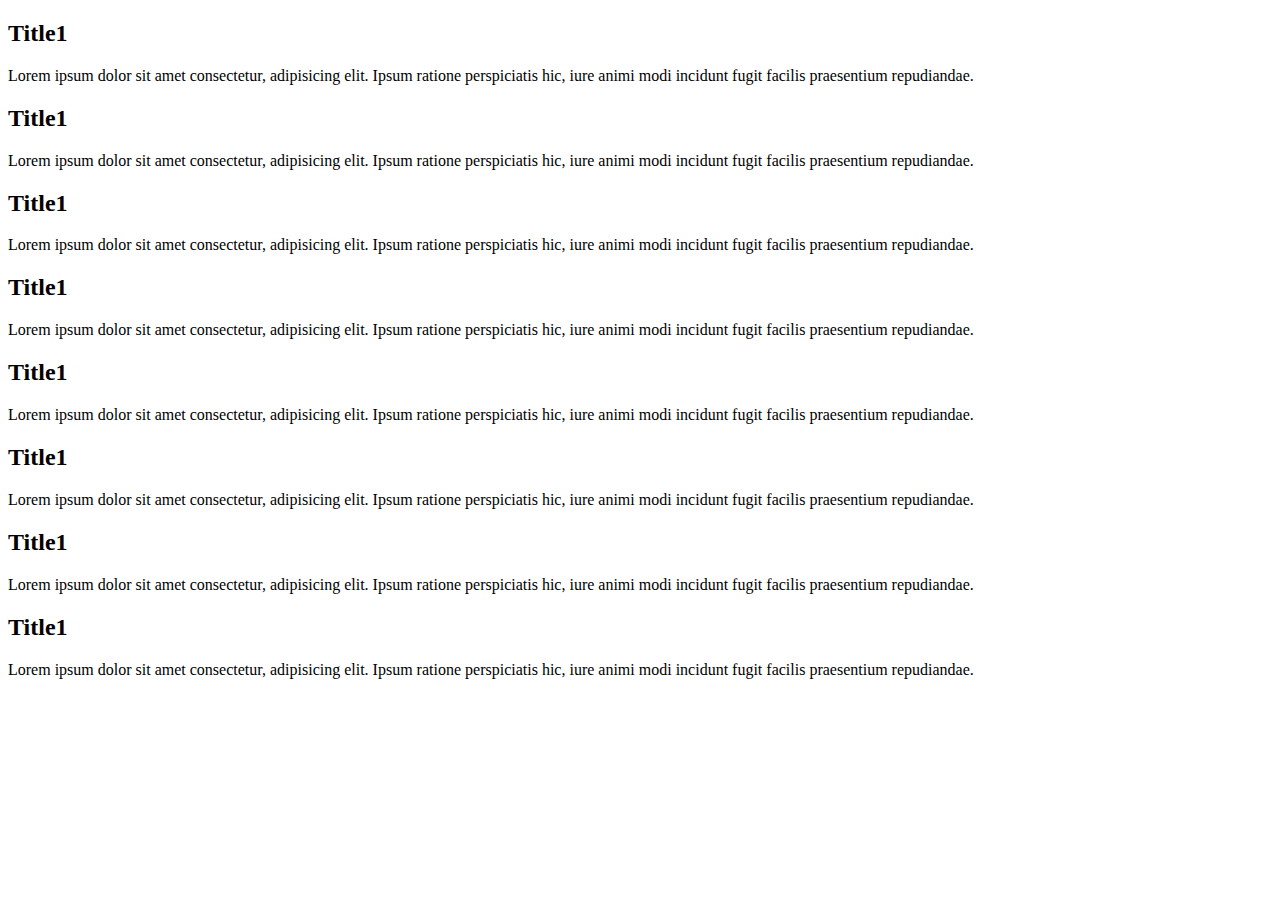
==== custom-scroll-bar/index.html @ e0ea0d7c "dump content" ====
<!DOCTYPE html>
<html lang="en">
  <head>
    <meta charset="UTF-8" />
    <meta name="viewport" content="width=device-width, initial-scale=1.0" />
    <title>Custom scroll bar</title>
  </head>
  <body>
    <section>
      <div class="card">
        <h2 class="card-title">Title1</h2>
        <p>
          Lorem ipsum dolor sit amet consectetur, adipisicing elit. Ipsum
          ratione perspiciatis hic, iure animi modi incidunt fugit facilis
          praesentium repudiandae.
        </p>
      </div>
      <div class="card">
        <h2 class="card-title">Title1</h2>
        <p>
          Lorem ipsum dolor sit amet consectetur, adipisicing elit. Ipsum
          ratione perspiciatis hic, iure animi modi incidunt fugit facilis
          praesentium repudiandae.
        </p>
      </div>
      <div class="card">
        <h2 class="card-title">Title1</h2>
        <p>
          Lorem ipsum dolor sit amet consectetur, adipisicing elit. Ipsum
          ratione perspiciatis hic, iure animi modi incidunt fugit facilis
          praesentium repudiandae.
        </p>
      </div>
      <div class="card">
        <h2 class="card-title">Title1</h2>
        <p>
          Lorem ipsum dolor sit amet consectetur, adipisicing elit. Ipsum
          ratione perspiciatis hic, iure animi modi incidunt fugit facilis
          praesentium repudiandae.
        </p>
      </div>
      <div class="card">
        <h2 class="card-title">Title1</h2>
        <p>
          Lorem ipsum dolor sit amet consectetur, adipisicing elit. Ipsum
          ratione perspiciatis hic, iure animi modi incidunt fugit facilis
          praesentium repudiandae.
        </p>
      </div>
      <div class="card">
        <h2 class="card-title">Title1</h2>
        <p>
          Lorem ipsum dolor sit amet consectetur, adipisicing elit. Ipsum
          ratione perspiciatis hic, iure animi modi incidunt fugit facilis
          praesentium repudiandae.
        </p>
      </div>
      <div class="card">
        <h2 class="card-title">Title1</h2>
        <p>
          Lorem ipsum dolor sit amet consectetur, adipisicing elit. Ipsum
          ratione perspiciatis hic, iure animi modi incidunt fugit facilis
          praesentium repudiandae.
        </p>
      </div>
      <div class="card">
        <h2 class="card-title">Title1</h2>
        <p>
          Lorem ipsum dolor sit amet consectetur, adipisicing elit. Ipsum
          ratione perspiciatis hic, iure animi modi incidunt fugit facilis
          praesentium repudiandae.
        </p>
      </div>
    </section>
  </body>
</html>
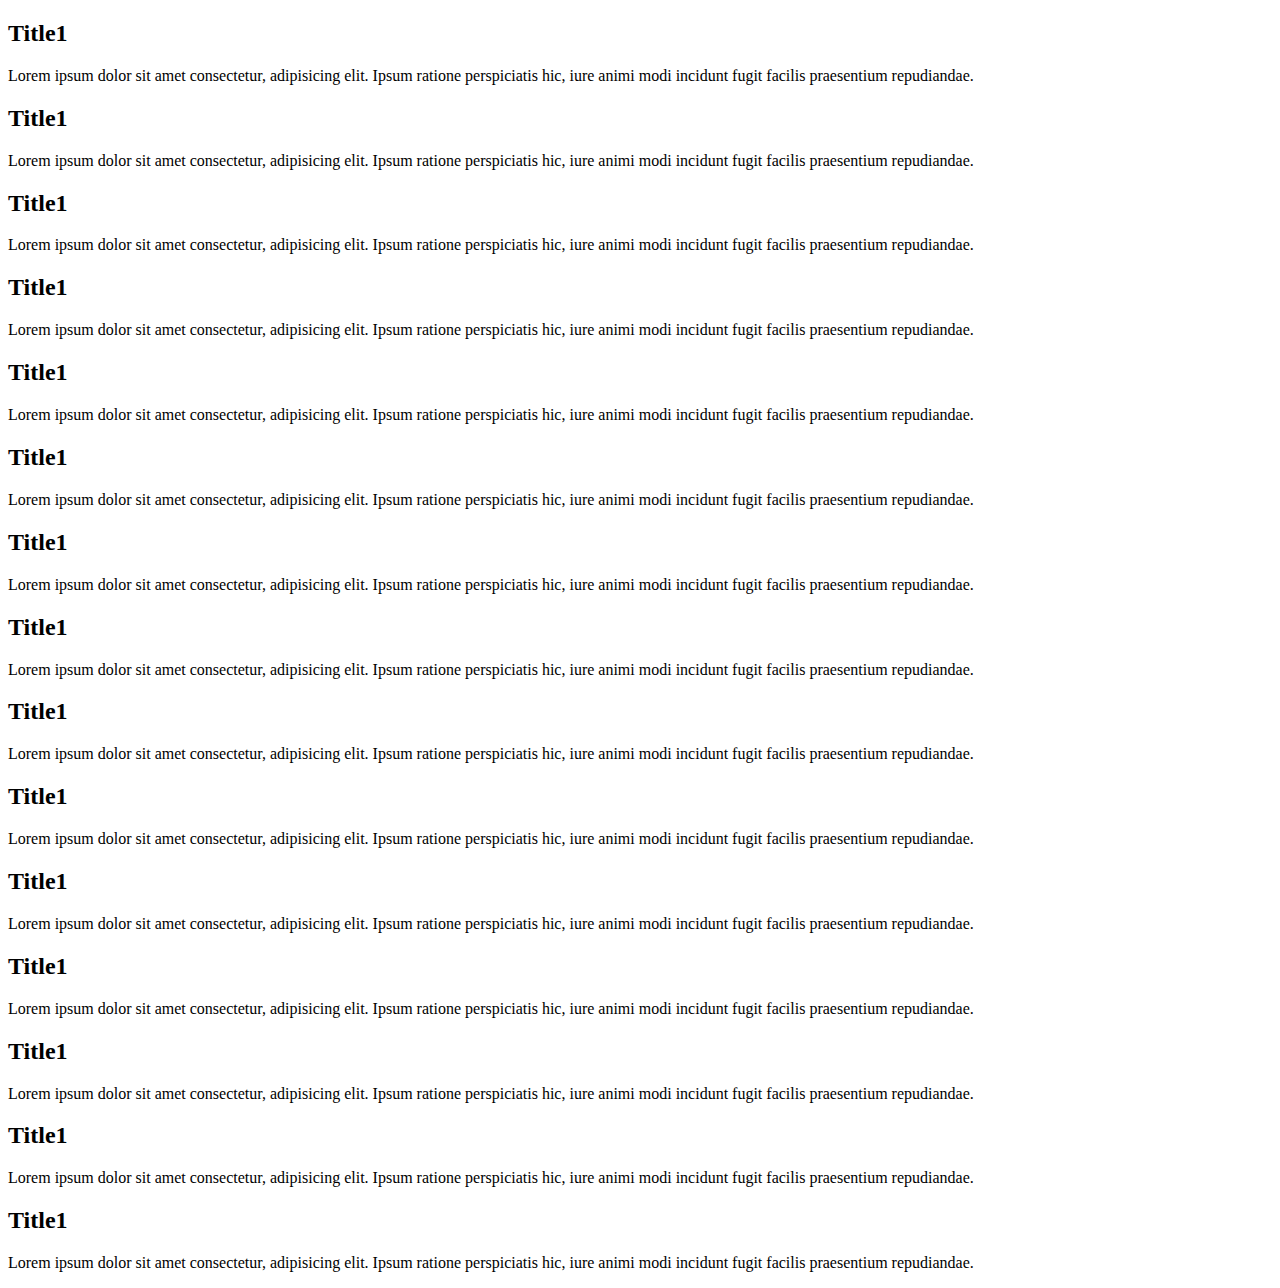
==== commit 7bc06bc1: "dump content" ====
--- a/custom-scroll-bar/index.html
+++ b/custom-scroll-bar/index.html
@@ -71,6 +71,62 @@
           praesentium repudiandae.
         </p>
       </div>
+      <div class="card">
+        <h2 class="card-title">Title1</h2>
+        <p>
+          Lorem ipsum dolor sit amet consectetur, adipisicing elit. Ipsum
+          ratione perspiciatis hic, iure animi modi incidunt fugit facilis
+          praesentium repudiandae.
+        </p>
+      </div>
+      <div class="card">
+        <h2 class="card-title">Title1</h2>
+        <p>
+          Lorem ipsum dolor sit amet consectetur, adipisicing elit. Ipsum
+          ratione perspiciatis hic, iure animi modi incidunt fugit facilis
+          praesentium repudiandae.
+        </p>
+      </div>
+      <div class="card">
+        <h2 class="card-title">Title1</h2>
+        <p>
+          Lorem ipsum dolor sit amet consectetur, adipisicing elit. Ipsum
+          ratione perspiciatis hic, iure animi modi incidunt fugit facilis
+          praesentium repudiandae.
+        </p>
+      </div>
+      <div class="card">
+        <h2 class="card-title">Title1</h2>
+        <p>
+          Lorem ipsum dolor sit amet consectetur, adipisicing elit. Ipsum
+          ratione perspiciatis hic, iure animi modi incidunt fugit facilis
+          praesentium repudiandae.
+        </p>
+      </div>
+      <div class="card">
+        <h2 class="card-title">Title1</h2>
+        <p>
+          Lorem ipsum dolor sit amet consectetur, adipisicing elit. Ipsum
+          ratione perspiciatis hic, iure animi modi incidunt fugit facilis
+          praesentium repudiandae.
+        </p>
+      </div>
+      <div class="card">
+        <h2 class="card-title">Title1</h2>
+        <p>
+          Lorem ipsum dolor sit amet consectetur, adipisicing elit. Ipsum
+          ratione perspiciatis hic, iure animi modi incidunt fugit facilis
+          praesentium repudiandae.
+        </p>
+      </div>
+      <div class="card">
+        <h2 class="card-title">Title1</h2>
+        <p>
+          Lorem ipsum dolor sit amet consectetur, adipisicing elit. Ipsum
+          ratione perspiciatis hic, iure animi modi incidunt fugit facilis
+          praesentium repudiandae.
+        </p>
+      </div>
     </section>
   </body>
 </html>
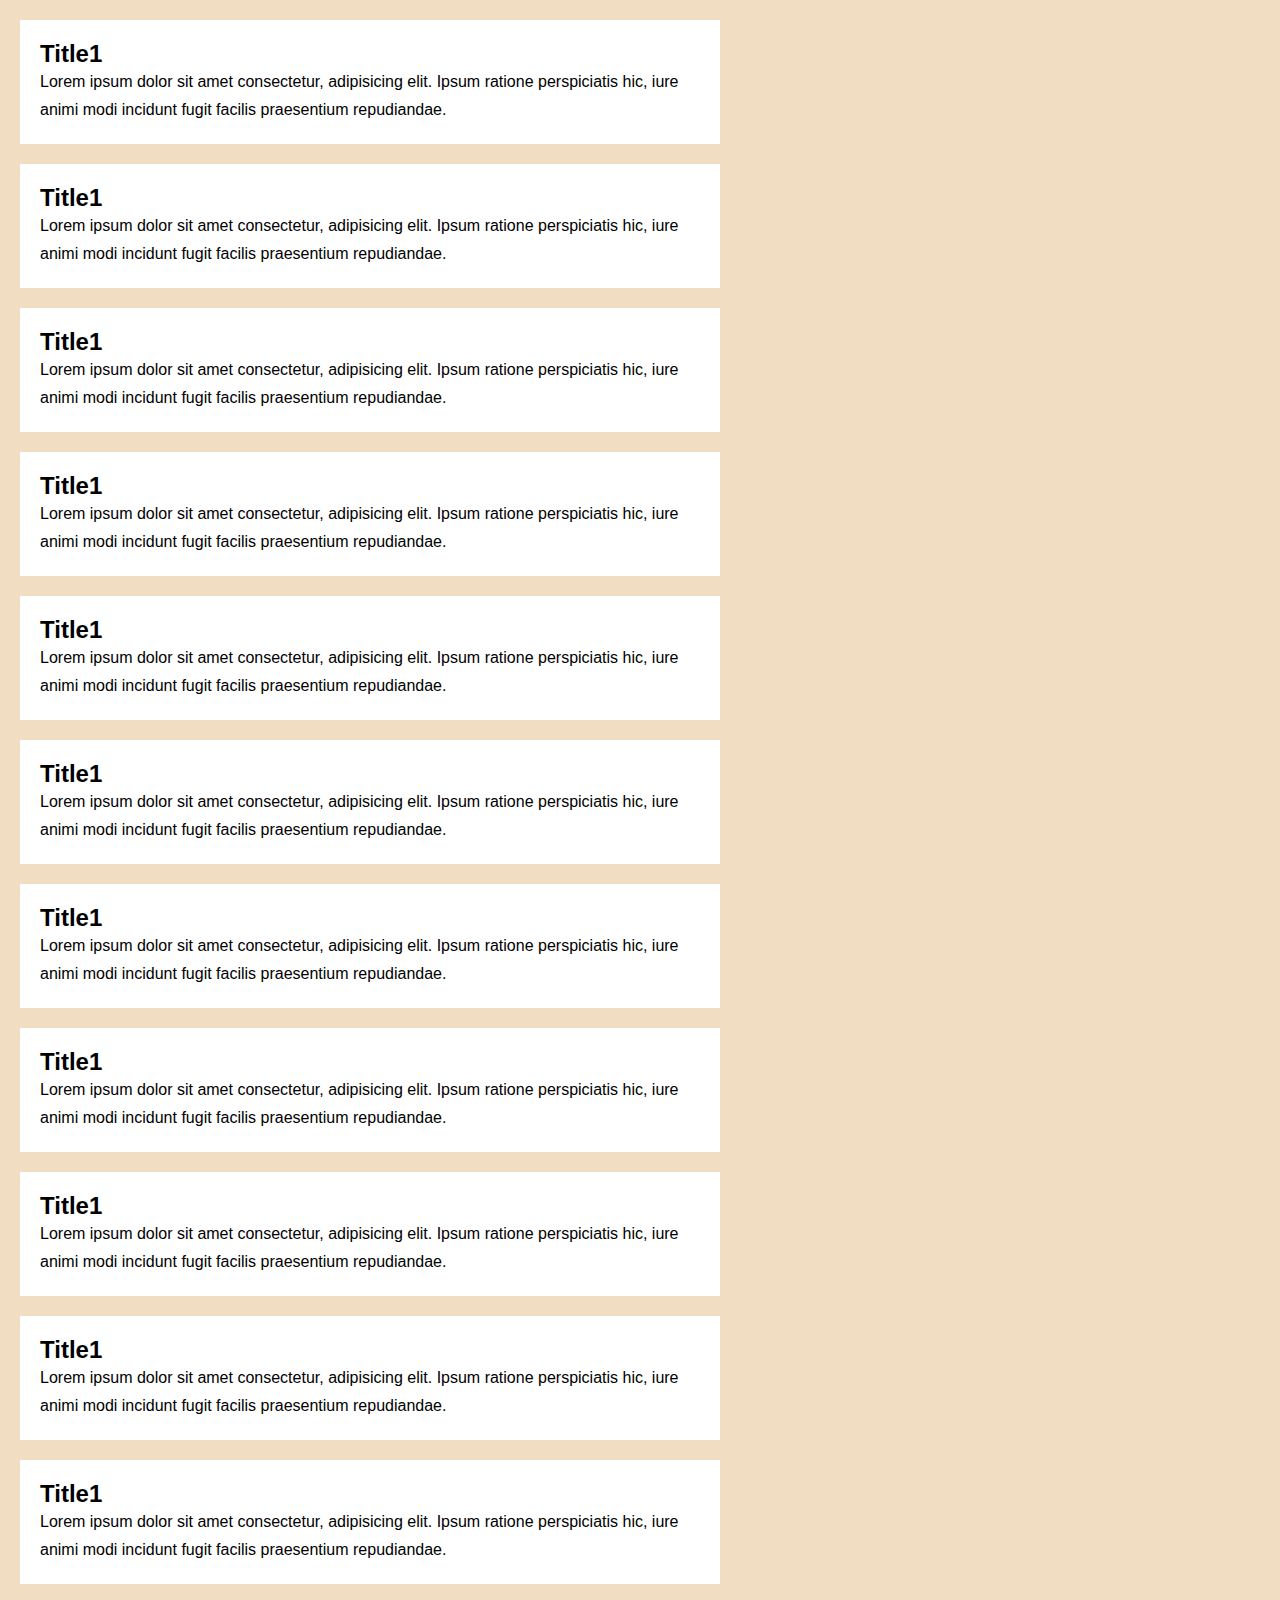
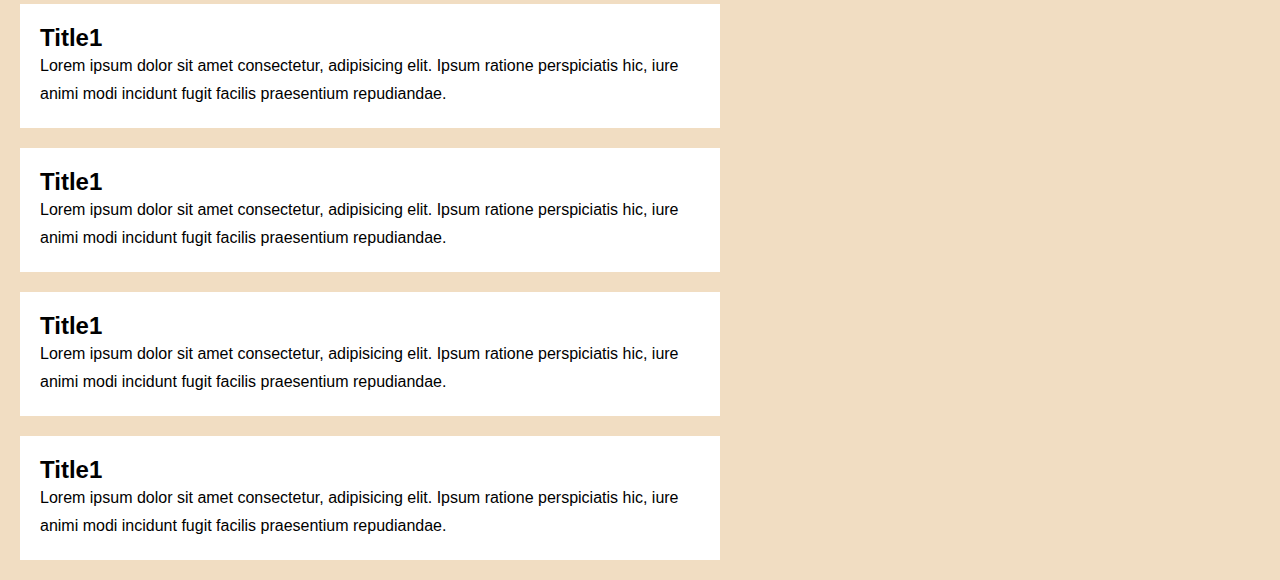
==== commit c3456660: "linking css file" ====
--- a/custom-scroll-bar/index.html
+++ b/custom-scroll-bar/index.html
@@ -4,6 +4,7 @@
     <meta charset="UTF-8" />
     <meta name="viewport" content="width=device-width, initial-scale=1.0" />
     <title>Custom scroll bar</title>
+    <link rel="stylesheet" href="style.css">
   </head>
   <body>
     <section>
--- a/custom-scroll-bar/style.css
+++ b/custom-scroll-bar/style.css
@@ -0,0 +1,18 @@
+* {
+    padding: 0;
+    margin: 0;
+    box-sizing: border-box;
+    font-family: sans-serif;
+}
+
+body {
+    background-color: #f1ddc2;
+}
+.card {
+    width: 700px;
+    background-color: #fff;
+    padding: 20px;
+    margin: 20px;
+    font-family: sans-serif;
+    line-height: 28px;
+}